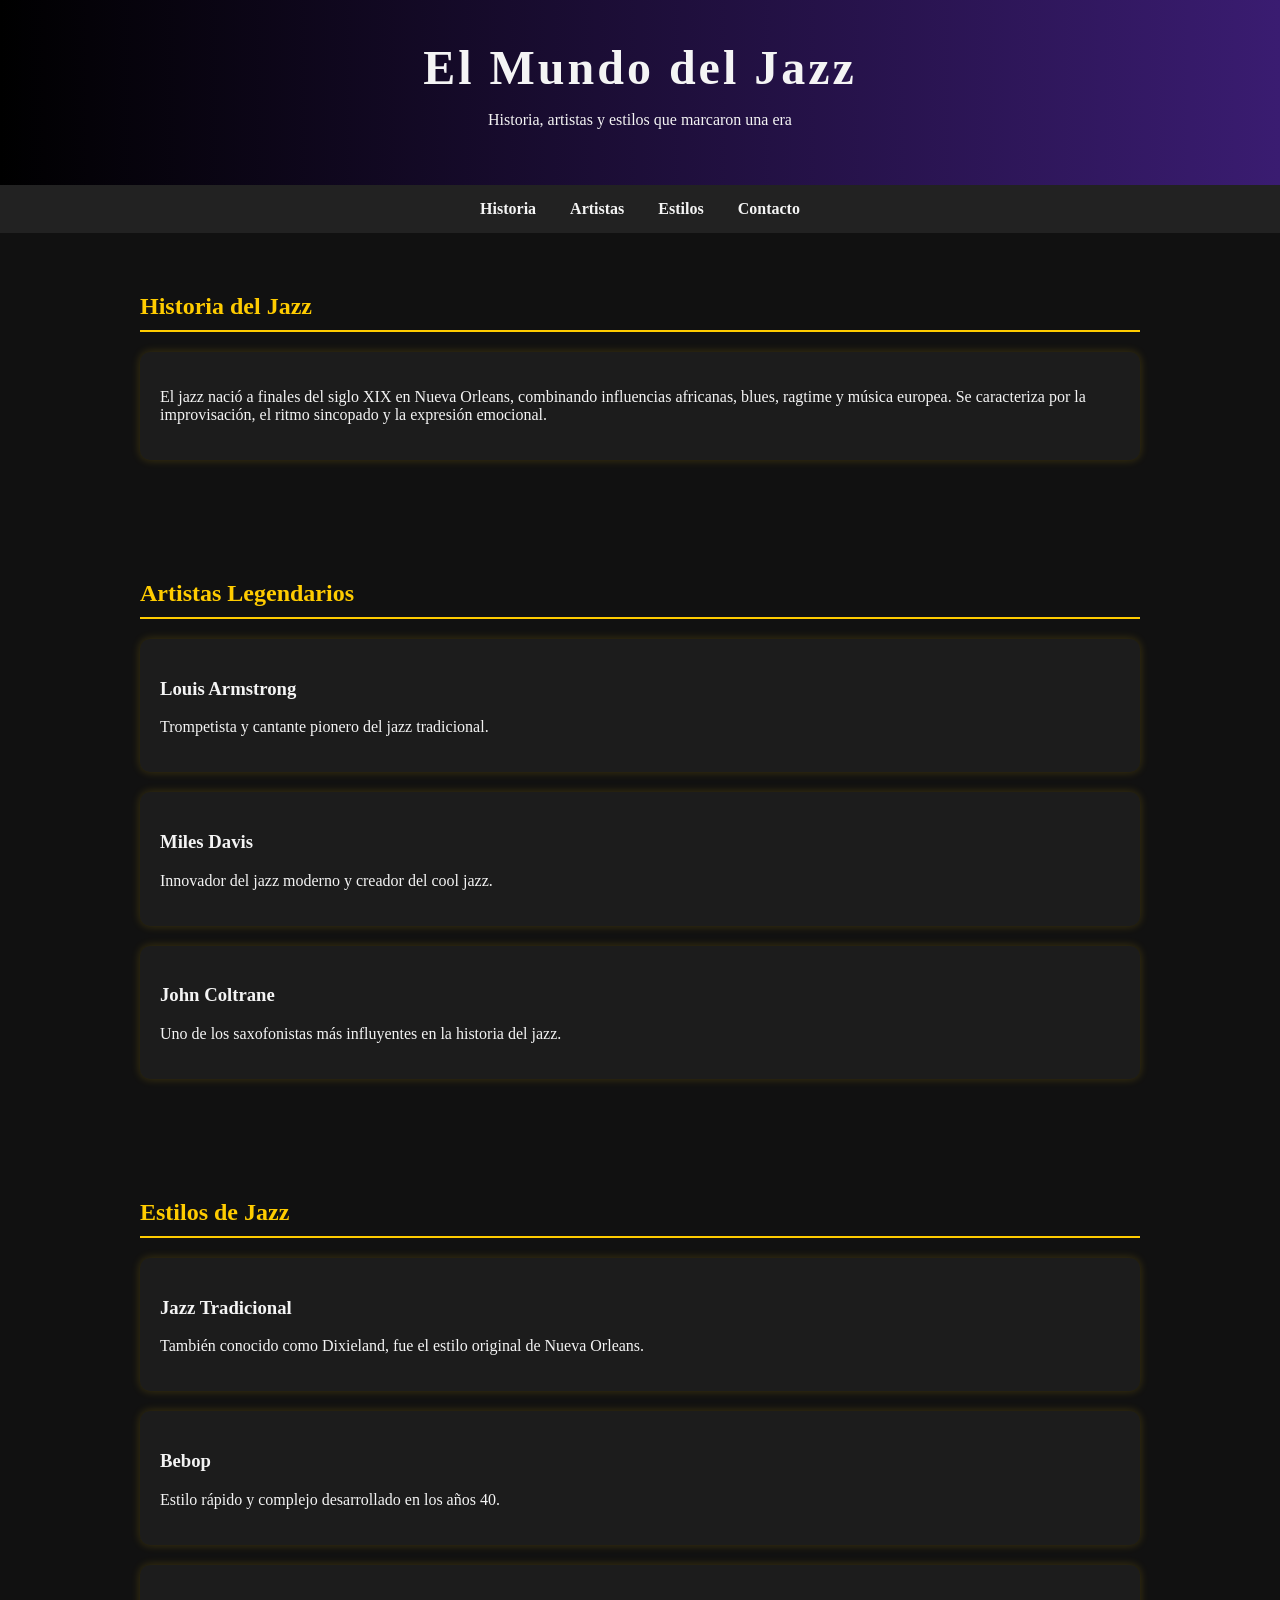
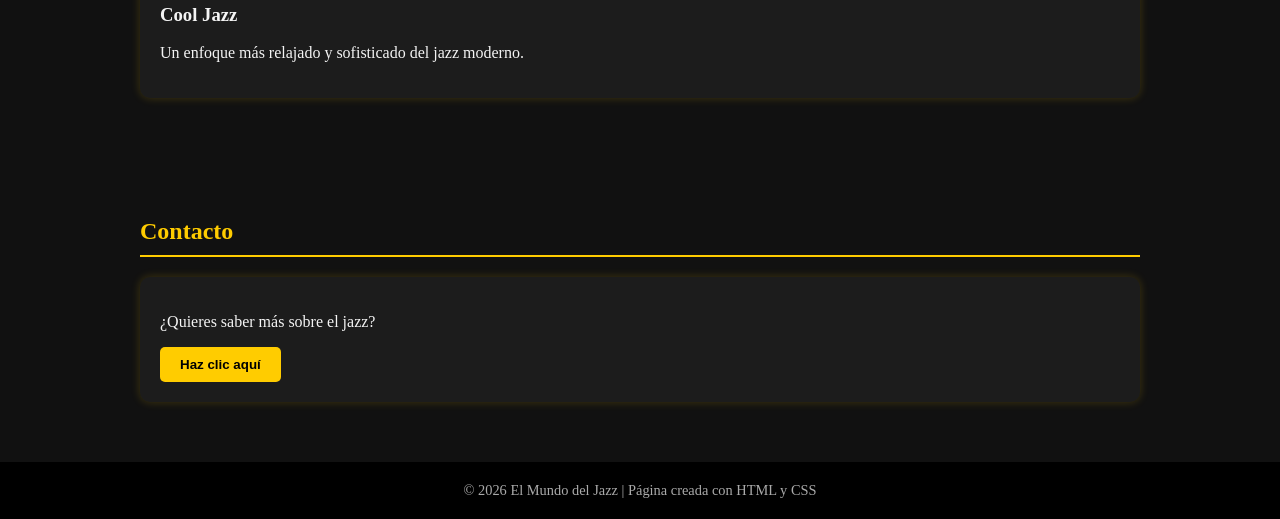
==== index.html @ fa0063a9 "Create index.html index inicial creado" ====
<!DOCTYPE html>
<html lang="es">
<head>
    <meta charset="UTF-8">
    <title>El Mundo del Jazz</title>
    <meta name="viewport" content="width=device-width, initial-scale=1.0">
    <style>
        body {
            margin: 0;
            font-family: 'Georgia', serif;
            background-color: #111;
            color: #f4f4f4;
        }

        header {
            background: linear-gradient(to right, #000, #3a1c71);
            padding: 40px;
            text-align: center;
        }

        header h1 {
            margin: 0;
            font-size: 3em;
            letter-spacing: 3px;
        }

        nav {
            background-color: #222;
            padding: 15px;
            text-align: center;
        }

        nav a {
            color: #f4f4f4;
            text-decoration: none;
            margin: 0 15px;
            font-weight: bold;
            transition: color 0.3s;
        }

        nav a:hover {
            color: #ffcc00;
        }

        section {
            padding: 40px;
            max-width: 1000px;
            margin: auto;
        }

        h2 {
            color: #ffcc00;
            border-bottom: 2px solid #ffcc00;
            padding-bottom: 10px;
        }

        .card {
            background-color: #1c1c1c;
            padding: 20px;
            margin: 20px 0;
            border-radius: 10px;
            box-shadow: 0 0 10px rgba(255, 204, 0, 0.2);
        }

        footer {
            background-color: #000;
            text-align: center;
            padding: 20px;
            font-size: 0.9em;
            color: #aaa;
        }

        button {
            background-color: #ffcc00;
            border: none;
            padding: 10px 20px;
            font-weight: bold;
            cursor: pointer;
            border-radius: 5px;
            transition: background 0.3s;
        }

        button:hover {
            background-color: #ffaa00;
        }
    </style>
</head>
<body>

<header>
    <h1>El Mundo del Jazz</h1>
    <p>Historia, artistas y estilos que marcaron una era</p>
</header>

<nav>
    <a href="#historia">Historia</a>
    <a href="#artistas">Artistas</a>
    <a href="#estilos">Estilos</a>
    <a href="#contacto">Contacto</a>
</nav>

<section id="historia">
    <h2>Historia del Jazz</h2>
    <div class="card">
        <p>
            El jazz nació a finales del siglo XIX en Nueva Orleans, combinando influencias africanas,
            blues, ragtime y música europea. Se caracteriza por la improvisación, el ritmo sincopado
            y la expresión emocional.
        </p>
    </div>
</section>

<section id="artistas">
    <h2>Artistas Legendarios</h2>

    <div class="card">
        <h3>Louis Armstrong</h3>
        <p>Trompetista y cantante pionero del jazz tradicional.</p>
    </div>

    <div class="card">
        <h3>Miles Davis</h3>
        <p>Innovador del jazz moderno y creador del cool jazz.</p>
    </div>

    <div class="card">
        <h3>John Coltrane</h3>
        <p>Uno de los saxofonistas más influyentes en la historia del jazz.</p>
    </div>

</section>

<section id="estilos">
    <h2>Estilos de Jazz</h2>

    <div class="card">
        <h3>Jazz Tradicional</h3>
        <p>También conocido como Dixieland, fue el estilo original de Nueva Orleans.</p>
    </div>

    <div class="card">
        <h3>Bebop</h3>
        <p>Estilo rápido y complejo desarrollado en los años 40.</p>
    </div>

    <div class="card">
        <h3>Cool Jazz</h3>
        <p>Un enfoque más relajado y sofisticado del jazz moderno.</p>
    </div>

</section>

<section id="contacto">
    <h2>Contacto</h2>
    <div class="card">
        <p>¿Quieres saber más sobre el jazz?</p>
        <button onclick="mostrarMensaje()">Haz clic aquí</button>
    </div>
</section>

<footer>
    © 2026 El Mundo del Jazz | Página creada con HTML y CSS
</footer>

<script>
    function mostrarMensaje() {
        alert("¡Gracias por tu interés en el Jazz! 🎷");
    }
</script>

</body>
</html>
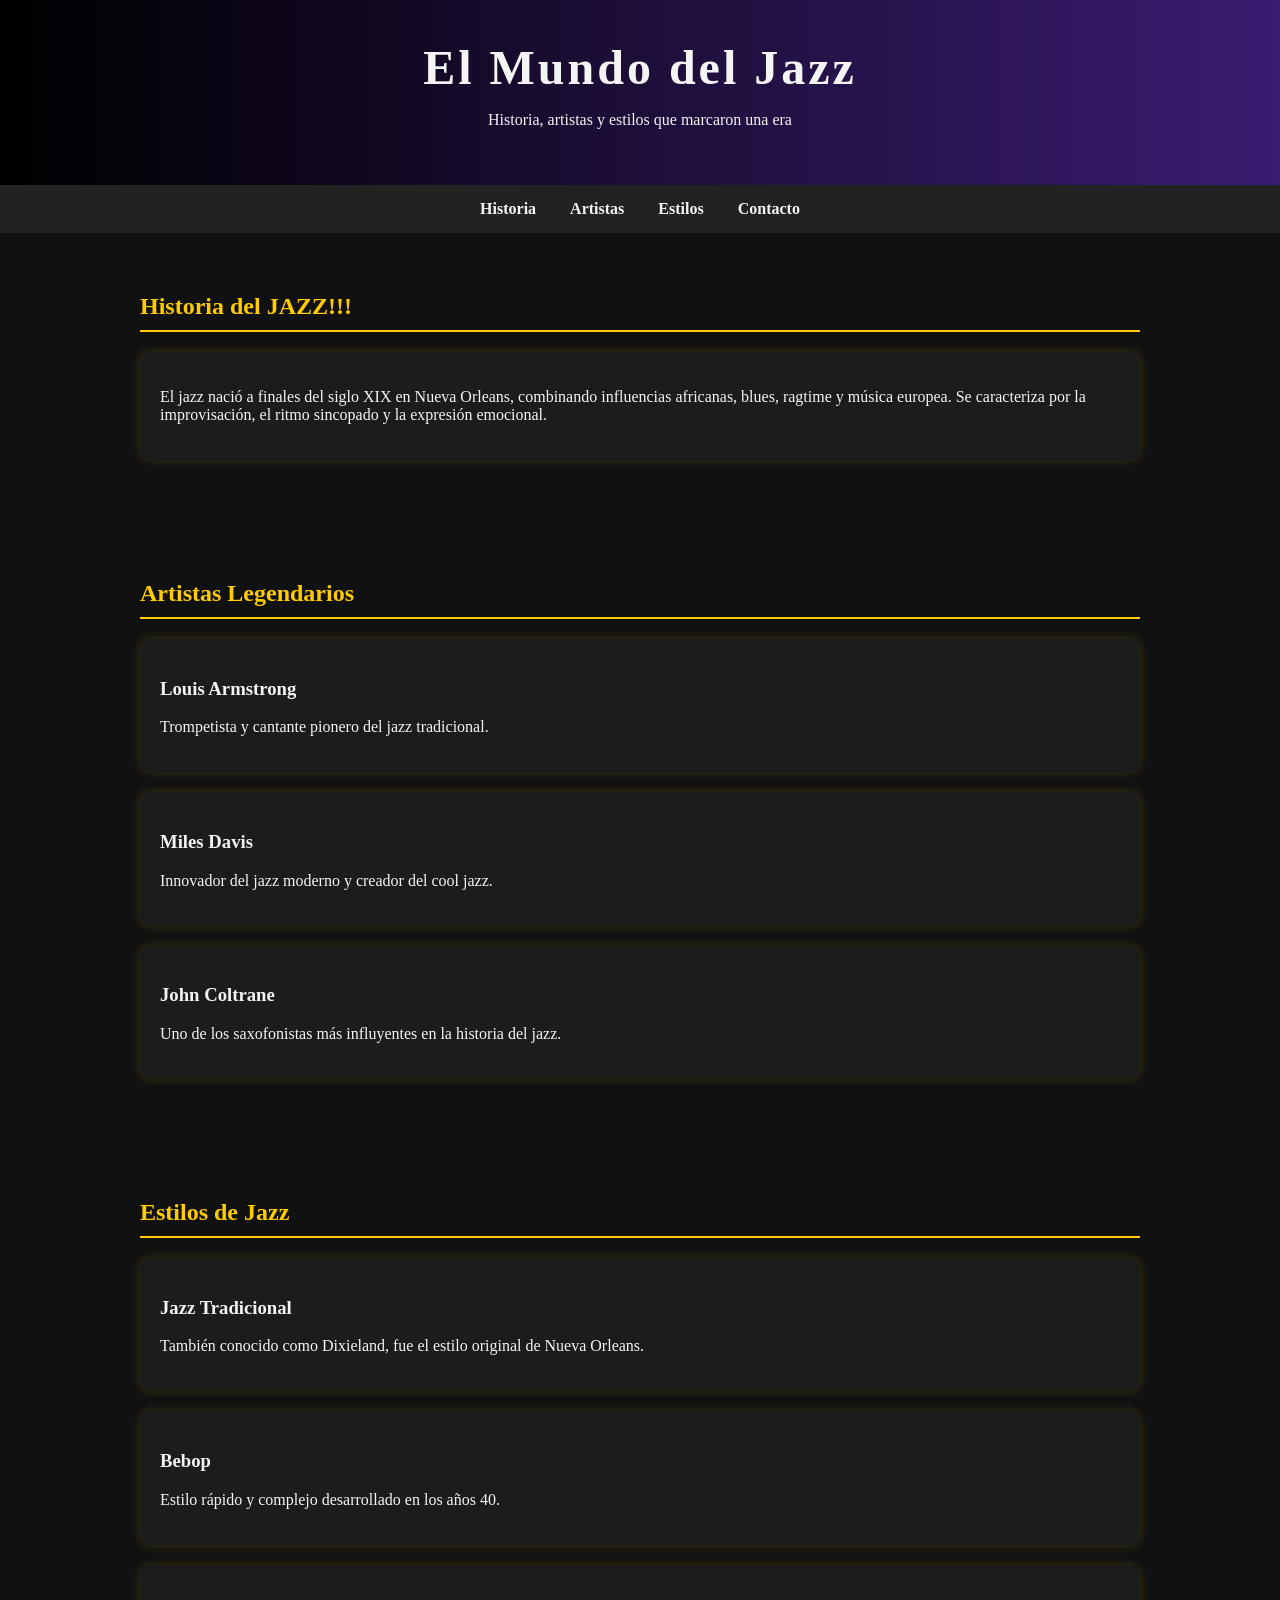
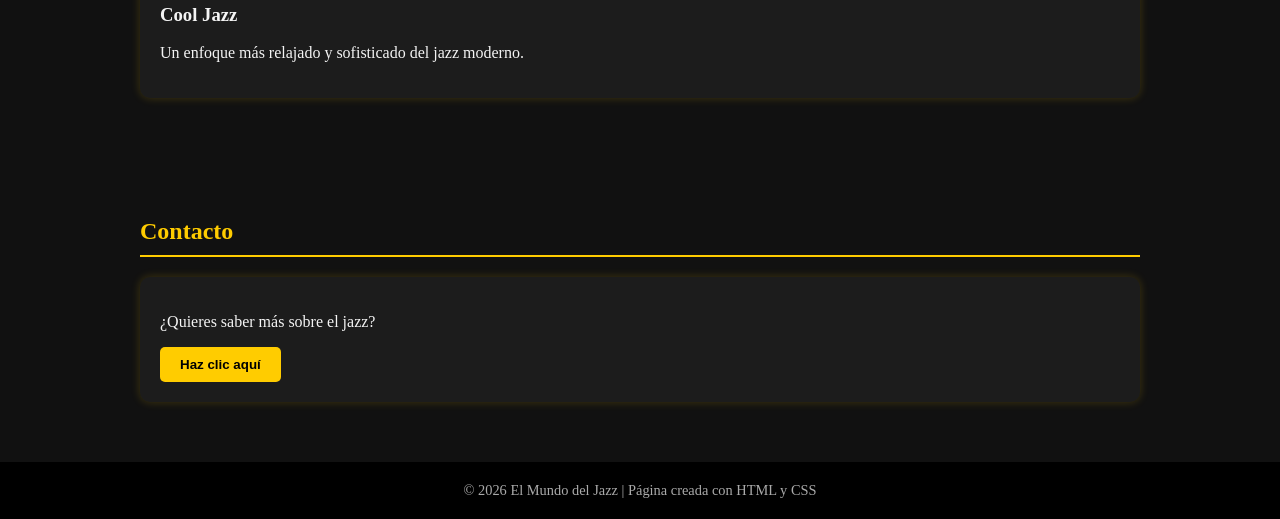
==== commit ac953503: "Update index.html modificacion" ====
--- a/index.html
+++ b/index.html
@@ -100,7 +100,7 @@
 </nav>
 
 <section id="historia">
-    <h2>Historia del Jazz</h2>
+    <h2>Historia del JAZZ!!!</h2>
     <div class="card">
         <p>
             El jazz nació a finales del siglo XIX en Nueva Orleans, combinando influencias africanas,
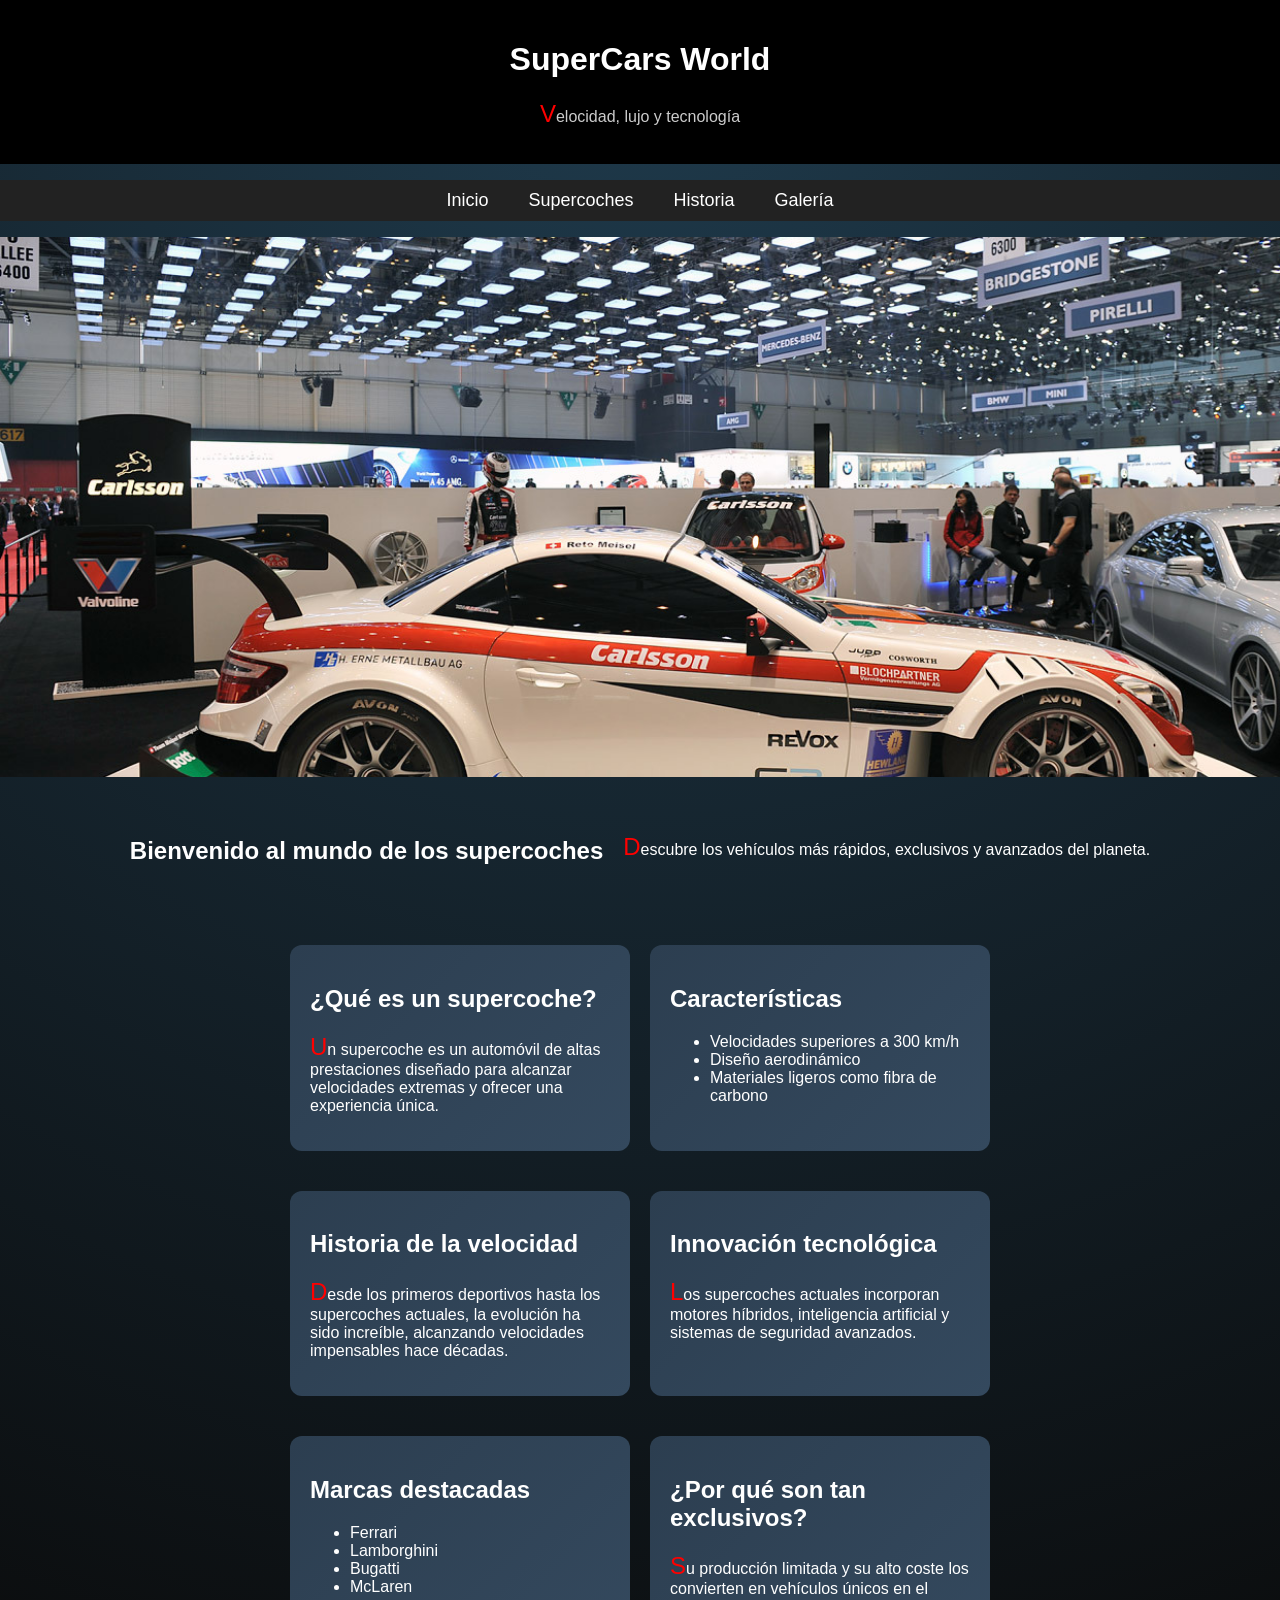
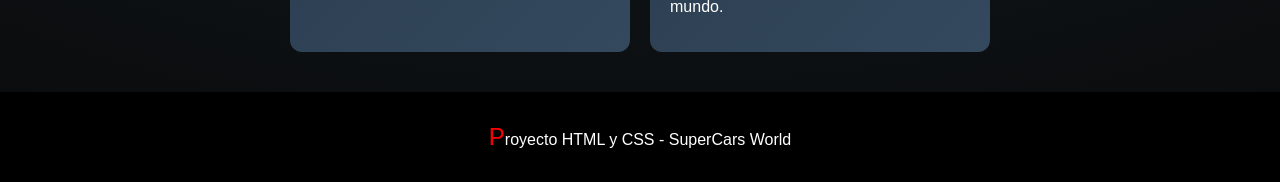
==== commit edb8a740: "Add files via upload" ====
--- a/index.html
+++ b/index.html
@@ -1,172 +1,86 @@
-<!DOCTYPE html>
-<html lang="es">
-<head>
-    <meta charset="UTF-8">
-    <title>El Mundo del Jazz</title>
-    <meta name="viewport" content="width=device-width, initial-scale=1.0">
-    <style>
-        body {
-            margin: 0;
-            font-family: 'Georgia', serif;
-            background-color: #111;
-            color: #f4f4f4;
-        }
-
-        header {
-            background: linear-gradient(to right, #000, #3a1c71);
-            padding: 40px;
-            text-align: center;
-        }
-
-        header h1 {
-            margin: 0;
-            font-size: 3em;
-            letter-spacing: 3px;
-        }
-
-        nav {
-            background-color: #222;
-            padding: 15px;
-            text-align: center;
-        }
-
-        nav a {
-            color: #f4f4f4;
-            text-decoration: none;
-            margin: 0 15px;
-            font-weight: bold;
-            transition: color 0.3s;
-        }
-
-        nav a:hover {
-            color: #ffcc00;
-        }
-
-        section {
-            padding: 40px;
-            max-width: 1000px;
-            margin: auto;
-        }
-
-        h2 {
-            color: #ffcc00;
-            border-bottom: 2px solid #ffcc00;
-            padding-bottom: 10px;
-        }
-
-        .card {
-            background-color: #1c1c1c;
-            padding: 20px;
-            margin: 20px 0;
-            border-radius: 10px;
-            box-shadow: 0 0 10px rgba(255, 204, 0, 0.2);
-        }
-
-        footer {
-            background-color: #000;
-            text-align: center;
-            padding: 20px;
-            font-size: 0.9em;
-            color: #aaa;
-        }
-
-        button {
-            background-color: #ffcc00;
-            border: none;
-            padding: 10px 20px;
-            font-weight: bold;
-            cursor: pointer;
-            border-radius: 5px;
-            transition: background 0.3s;
-        }
-
-        button:hover {
-            background-color: #ffaa00;
-        }
-    </style>
-</head>
-<body>
-
-<header>
-    <h1>El Mundo del Jazz</h1>
-    <p>Historia, artistas y estilos que marcaron una era</p>
-</header>
-
-<nav>
-    <a href="#historia">Historia</a>
-    <a href="#artistas">Artistas</a>
-    <a href="#estilos">Estilos</a>
-    <a href="#contacto">Contacto</a>
-</nav>
-
-<section id="historia">
-    <h2>Historia del JAZZ!!!</h2>
-    <div class="card">
-        <p>
-            El jazz nació a finales del siglo XIX en Nueva Orleans, combinando influencias africanas,
-            blues, ragtime y música europea. Se caracteriza por la improvisación, el ritmo sincopado
-            y la expresión emocional.
-        </p>
-    </div>
-</section>
-
-<section id="artistas">
-    <h2>Artistas Legendarios</h2>
-
-    <div class="card">
-        <h3>Louis Armstrong</h3>
-        <p>Trompetista y cantante pionero del jazz tradicional.</p>
-    </div>
-
-    <div class="card">
-        <h3>Miles Davis</h3>
-        <p>Innovador del jazz moderno y creador del cool jazz.</p>
-    </div>
-
-    <div class="card">
-        <h3>John Coltrane</h3>
-        <p>Uno de los saxofonistas más influyentes en la historia del jazz.</p>
-    </div>
-
-</section>
-
-<section id="estilos">
-    <h2>Estilos de Jazz</h2>
-
-    <div class="card">
-        <h3>Jazz Tradicional</h3>
-        <p>También conocido como Dixieland, fue el estilo original de Nueva Orleans.</p>
-    </div>
-
-    <div class="card">
-        <h3>Bebop</h3>
-        <p>Estilo rápido y complejo desarrollado en los años 40.</p>
-    </div>
-
-    <div class="card">
-        <h3>Cool Jazz</h3>
-        <p>Un enfoque más relajado y sofisticado del jazz moderno.</p>
-    </div>
-
-</section>
-
-<section id="contacto">
-    <h2>Contacto</h2>
-    <div class="card">
-        <p>¿Quieres saber más sobre el jazz?</p>
-        <button onclick="mostrarMensaje()">Haz clic aquí</button>
-    </div>
-</section>
-
-<footer>
-    © 2026 El Mundo del Jazz | Página creada con HTML y CSS
-</footer>
-
-<script>
-    function mostrarMensaje() {
-        alert("¡Gracias por tu interés en el Jazz! 🎷");
-    }
-</script>
-
-</body>
+<!DOCTYPE html>
+<html lang="es">
+<head>
+<meta charset="UTF-8">
+<meta name="viewport" content="width=device-width, initial-scale=1.0">
+<title>SuperCars World</title>
+<link rel="stylesheet" href="css/styles.css">
+</head>
+
+<body>
+
+<header>
+<h1>SuperCars World</h1>
+<p>Velocidad, lujo y tecnología</p>
+</header>
+
+<nav>
+<ul>
+<li><a href="index.html">Inicio</a></li>
+<li><a href="coches.html">Supercoches</a></li>
+<li><a href="historia.html">Historia</a></li>
+<li><a href="galeria.html">Galería</a></li>
+</ul>
+</nav>
+
+<main>
+
+<section class="hero"></section> <!-- Solo imagen, sin texto -->
+
+<section class="intro">
+  <h2>Bienvenido al mundo de los supercoches</h2>
+  <p>Descubre los vehículos más rápidos, exclusivos y avanzados del planeta.</p>
+</section>
+
+<section>
+  <article>
+    <h2>¿Qué es un supercoche?</h2>
+    <p>Un supercoche es un automóvil de altas prestaciones diseñado para alcanzar velocidades extremas y ofrecer una experiencia única.</p>
+  </article>
+
+  <article>
+    <h2>Características</h2>
+    <ul>
+      <li>Velocidades superiores a 300 km/h</li>
+      <li>Diseño aerodinámico</li>
+      <li>Materiales ligeros como fibra de carbono</li>
+    </ul>
+  </article>
+</section>
+
+<section>
+  <article>
+    <h2>Historia de la velocidad</h2>
+    <p>Desde los primeros deportivos hasta los supercoches actuales, la evolución ha sido increíble, alcanzando velocidades impensables hace décadas.</p>
+  </article>
+
+  <article>
+    <h2>Innovación tecnológica</h2>
+    <p>Los supercoches actuales incorporan motores híbridos, inteligencia artificial y sistemas de seguridad avanzados.</p>
+  </article>
+</section>
+
+<section>
+  <article>
+    <h2>Marcas destacadas</h2>
+    <ul>
+      <li>Ferrari</li>
+      <li>Lamborghini</li>
+      <li>Bugatti</li>
+      <li>McLaren</li>
+    </ul>
+  </article>
+
+  <article>
+    <h2>¿Por qué son tan exclusivos?</h2>
+    <p>Su producción limitada y su alto coste los convierten en vehículos únicos en el mundo.</p>
+  </article>
+</section>
+</main>
+
+<footer>
+<p>Proyecto HTML y CSS - SuperCars World</p>
+</footer>
+
+</body>
 </html>
--- a/css/styles.css
+++ b/css/styles.css
@@ -0,0 +1,192 @@
+body {
+font-family: Arial, sans-serif;
+margin: 0;
+background: radial-gradient(circle at top, #1f3b4d, #0a0a0a);
+color: white;
+}
+
+/* HEADER */
+header {
+background: black;
+padding: 20px;
+text-align: center;
+}
+
+header p {
+color: #ccc;
+}
+
+/* NAV */
+nav ul {
+display: flex;
+justify-content: center;
+flex-wrap: wrap;
+list-style: none;
+padding: 0;
+background: #222;
+}
+
+nav li {
+margin: 10px;
+}
+
+nav a {
+color: white;
+text-decoration: none;
+font-size: 18px;
+padding: 5px 10px;
+}
+
+nav a:hover {
+color: red;
+}
+
+/* Reset básico */
+body, html {
+  margin: 0;
+  padding: 0;
+  font-family: Arial, sans-serif;
+}
+
+/* HERO solo imagen */
+.hero {
+  background-image: url('../img/slk.jpg'); /* ruta correcta a la imagen */
+  background-size: cover;
+  background-position: center;
+  background-repeat: no-repeat;
+  width: 100%;
+  height: 500px; /* altura del hero */
+}
+
+/* INTRO: título y frase debajo del hero */
+.intro {
+  text-align: center;
+  padding: 40px 20px;
+  color: white;
+}
+
+/* Mantener resto de secciones limpias y visibles */
+section {
+  display: flex;
+  flex-wrap: wrap;
+  justify-content: center;
+  gap: 20px;
+  padding: 20px;
+}
+
+article {
+  background: linear-gradient(135deg, #2c3e50, #34495e);
+  padding: 20px;
+  border-radius: 12px;
+  width: 300px;
+  transition: transform 0.3s;
+}
+
+article:hover {
+  transform: scale(1.05);
+}
+
+p::first-letter {
+  font-size: 24px;
+  color: red;
+}
+
+/* RESPONSIVE */
+@media (max-width: 768px) {
+  section {
+    flex-direction: column;
+    align-items: center;
+  }
+
+  article {
+    width: 90%;
+  }
+}
+
+/* GALERÍA */
+.galeria article {
+text-align: center;
+}
+
+.galeria img {
+width: 100%;
+border-radius: 10px;
+transition: 0.4s;
+}
+
+.galeria img:hover {
+transform: scale(1.1);
+}
+
+/* TARGET */
+.galeria img:target {
+border: 4px solid red;
+}
+
+/* FOOTER */
+footer {
+text-align: center;
+padding: 15px;
+background: black;
+margin-top: 20px;
+}
+
+/* RESPONSIVE */
+@media (max-width: 768px) {
+section {
+flex-direction: column;
+align-items: center;
+}
+
+article {
+width: 90%;
+}
+
+.hero {
+padding: 20px;
+}
+
+
+/* SECCIÓN COCHES */
+.coches article {
+display: flex;
+align-items: center;
+gap: 15px;
+background: linear-gradient(135deg, #ff4d4d, #660000);
+}
+
+.coches img {
+width: 150px;
+border-radius: 10px;
+}
+
+.coches h2 {
+color: #fff;
+}
+
+.galeria article {
+width: 250px;
+background: #111;
+padding: 10px;
+border-radius: 10px;
+}
+
+.galeria h3 {
+color: red;
+}
+@media (max-width: 600px) {
+
+.coches article {
+flex-direction: column;
+text-align: center;
+}
+
+.coches img {
+  width: 0.3%; /* ocupa 30% del contenedor */
+  max-width: 180px; /* nunca más grande que esto */
+  border-radius: 10px;
+}
+
+}
+
+}
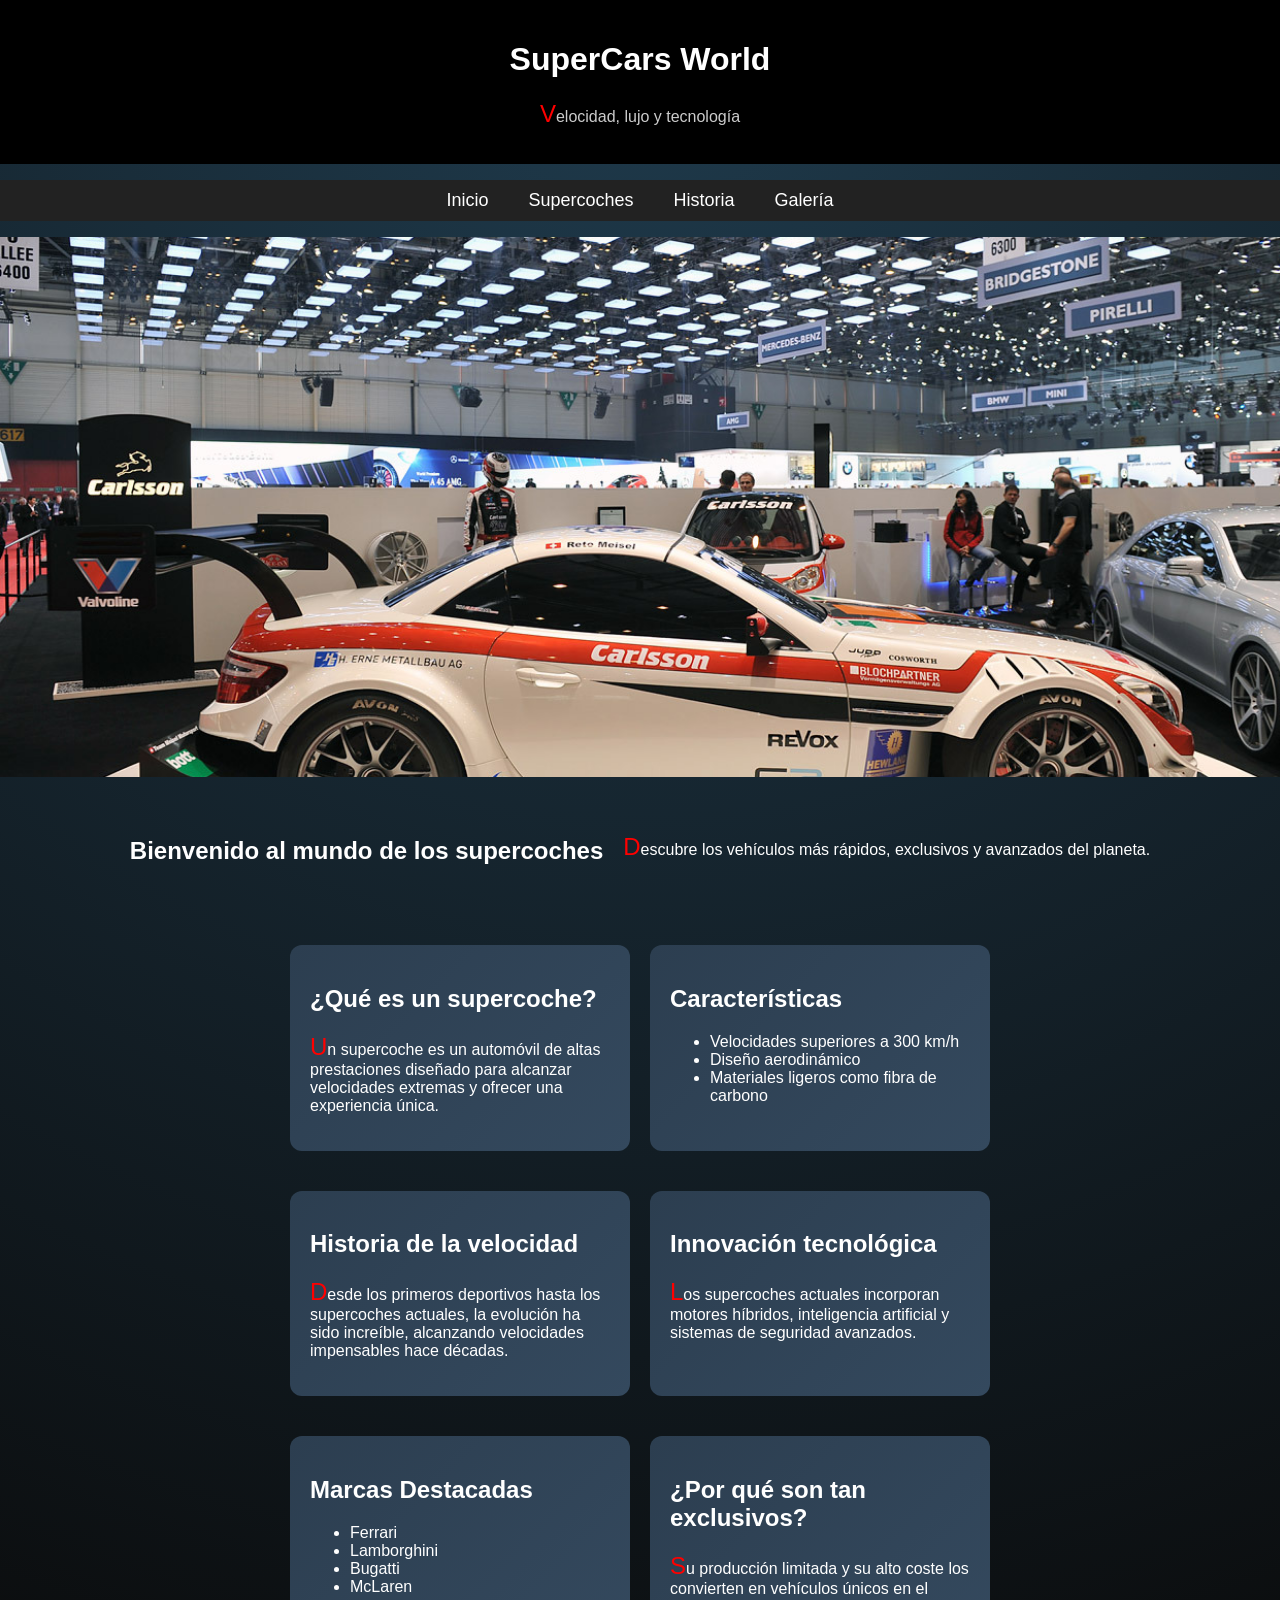
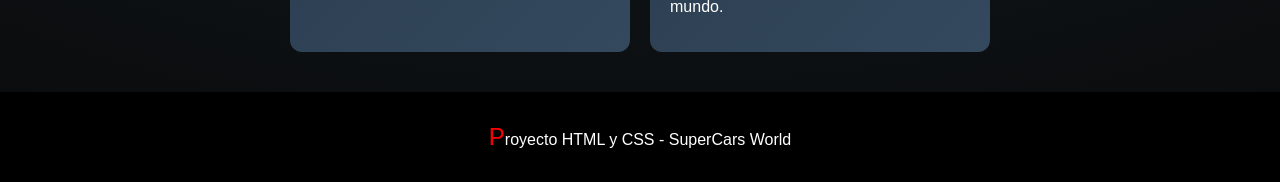
==== commit 7ca3d878: "Update index.html" ====
--- a/index.html
+++ b/index.html
@@ -62,7 +62,7 @@
 
 <section>
   <article>
-    <h2>Marcas destacadas</h2>
+    <h2>Marcas Destacadas</h2>
     <ul>
       <li>Ferrari</li>
       <li>Lamborghini</li>
